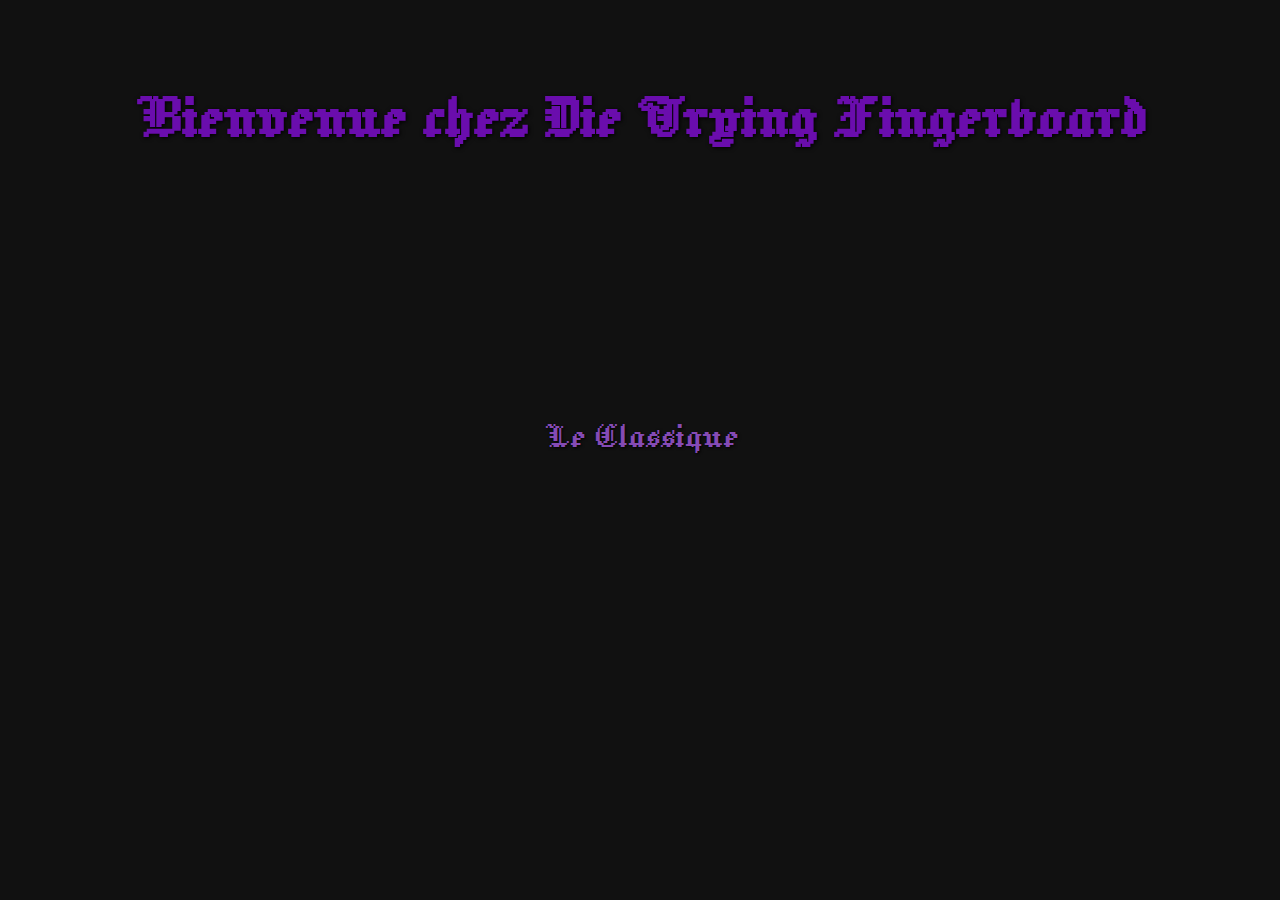
==== index.html @ 0393771d "Initial commit" ====
<!DOCTYPE html>
<html lang="fr">
<head>
  <meta charset="UTF-8">
  <title>Fingerboards Sombres</title>
  <link rel="stylesheet" href="style.css">
  <script type="module" src="https://unpkg.com/@google/model-viewer/dist/model-viewer.min.js"></script>
</head>

<body>
  <img src="assets/demon.gif" alt="Démon" class="floating-gif" id="ghost-gif">
  <div class="flame-container">
    <h1 class="creepy">Bienvenue chez Die Trying Fingerboard</h1>
  </div>
<div class="gallery">
<div class="fingerboard">
  <model-viewer
  src="assets/fingerboard1.glb"
  alt="Fingerboard 3D"
  camera-controls
  disable-zoom
  auto-rotate
  interaction-prompt="none"
  style="width: 300px; height: 200px; background: transparent; margin: 0 auto; display: block;">
</model-viewer>
<a href="fingerboard1.html" class="creepy-caption creepy-link">Le Classique</a>


</div>
<script>
  window.addEventListener('click', () => {
    const audio = document.getElementById('background-audio');
    if (audio && audio.paused) {
      audio.play();
    }
  }, { once: true });
</script>

<script>
  const captions = document.querySelectorAll('.creepy-caption');

  captions.forEach(caption => {
    caption.addEventListener('mouseenter', () => {
      for (let i = 0; i < 100; i++) {
        const drop = document.createElement('div');
        drop.classList.add('goutte-sang');

        // Position de départ aléatoire horizontale
        const startX = Math.random() * window.innerWidth;
        drop.style.left = `${startX}px`;

        // Décalage d'apparition
        const delay = Math.random() * 1.5;
        drop.style.animationDelay = `${delay}s`;

        document.body.appendChild(drop);

        setTimeout(() => drop.remove(), 2500);
      }

      // Texte en crise pendant 1 seconde
      caption.classList.add('text-crise');
      setTimeout(() => caption.classList.remove('text-crise'), 1000);
    });
  });
</script>
<audio id="background-audio" autoplay loop>
  <source src="assets/ambiance-dark.mp3" type="audio/mpeg">
  Ton navigateur ne supporte pas l'audio HTML5.
</audio>
<script>
  const ghost = document.getElementById('ghost-gif');
  let mouseX = window.innerWidth / 2;
  let mouseY = window.innerHeight / 2;

  // Suivre le curseur en temps réel
  document.addEventListener('mousemove', (e) => {
    mouseX = e.clientX;
    mouseY = e.clientY;
  });

  function appearAndWander() {
    const screenWidth = window.innerWidth;
    const screenHeight = window.innerHeight;

    const x = Math.random() * (screenWidth - 150);
    const y = Math.random() * (screenHeight - 150);

    ghost.style.left = `${x}px`;
    ghost.style.top = `${y}px`;
    ghost.style.opacity = 0.7;

    // Disparition aléatoire
    setTimeout(() => {
      ghost.style.opacity = 0;
    }, 2000 + Math.random() * 3000);

    setTimeout(appearAndWander, 1500 + Math.random() * 4000);
  }

  // Attaque du curseur
  setInterval(() => {
    if (Math.random() < 0.3) { // 30% de chance
      ghost.style.left = `${mouseX - 60}px`;
      ghost.style.top = `${mouseY - 60}px`;
      ghost.style.opacity = 1;

      setTimeout(() => {
        ghost.style.opacity = 0;
      }, 1000);
    }
  }, 6000);

  setTimeout(appearAndWander, 2000);
</script>
</body>
</html>
---- style.css ----
@font-face {
  font-family: 'Creepy';
  src: url('assets/creepy-font.woff2') format('woff2');
}

body {
  background-color: #111;
  color: #eee;
  font-family: Arial, sans-serif;
  text-align: center;
  padding: 2em;
}

.creepy {
  font-family: 'Creepy', cursive;
  color: #6a0dad;
  font-size: 4.2em;
  text-shadow: 1px 1px 4px black;
}

.creepy-caption {
  font-family: 'Creepy', cursive;
  color: #854bb5;
  font-size: 2.5em;
  text-shadow: 1px 1px 3px black;
  margin-top: 0.5em;
  display: inline-block;
  position: relative;
  z-index: 1;
  transition: transform 0.4s ease, color 0.3s ease;
}

/* Applique le hover seulement aux liens cliquables */
.creepy-link {
  text-decoration: none;
  color: #854bb5;
  transition: color 0.3s ease, text-shadow 0.3s ease, transform 0.4s ease;
}

.creepy-link:hover {
  transform: rotate(8deg) scale(1.2) skewX(15deg);
  color: #ff0033;
  text-shadow: 0 0 10px red, 0 0 15px crimson;
  cursor: pointer;
}

/* Gouttes de sang */
.goutte-sang {
  position: fixed;
  top: 0;
  width: 6px;
  height: 10px;
  background: #5a0000;
  border-radius: 50%;
  animation: degoulinement 2s linear forwards;
  pointer-events: none;
  z-index: 9999;
}

@keyframes degoulinement {
  0% {
    transform: translateY(0) scale(1);
    opacity: 1;
  }
  100% {
    transform: translateY(100vh) scale(0.5);
    opacity: 0;
  }
}

/* Texte qui pète un plomb */
.text-crise {
  transform: rotate(15deg) scale(1.4) skewX(-20deg) skewY(10deg);
  color: #c00000;
  text-shadow: 0 0 8px crimson, 0 0 16px red;
  transition: transform 0.3s ease, color 0.3s ease;
}

/* Galerie de fingerboards */
.gallery {
  display: flex;
  justify-content: center;
  gap: 20px;
  margin-top: 2em;
}

.fingerboard {
  display: flex;
  flex-direction: column;
  align-items: center;
}

/* Si tu utilises encore des images preview */
.gallery img {
  width: 200px;
  border: 2px solid #444;
  box-shadow: 0 0 10px rgba(255,0,0,0.2);
  transition: transform 0.3s;
}

.gallery img:hover {
  transform: scale(1.05);
}

/* Pages individuelles */
.model-section {
  display: flex;
  flex-direction: column;
  align-items: center;
  margin-top: 2em;
}

/* Description cachée/dépliable */
.hidden-description {
  max-height: 0;
  overflow: hidden;
  opacity: 0;
  transition: max-height 0.6s ease, opacity 0.6s ease;
}
.creepy-cercueil {
  color: #b0002a;
  text-shadow: 0 0 4px #500010;
}
.hidden-description.open {
  max-height: 200px;
  opacity: 1;
}
.floating-gif {
  position: fixed;
  top: 20%;
  left: 10%;
  width: 300px;
  z-index: 0;
  opacity: 0;
  pointer-events: none;
  transition: top 0.5s ease, left 0.5s ease, opacity 0.5s ease;
}
.creepy-flames {
  position: relative;
  display: inline-block;
  color: #6a0dad;
  font-family: 'Creepy', cursive;
  font-size: 4.2em;
  text-shadow: 1px 1px 4px black;
}

.creepy-flames::after {
  content: '';
  position: absolute;
  bottom: -10px;
  left: 0;
  width: 100%;
  height: 30px;
  background: url('assets/flames-pixel.gif') repeat-x;
  background-size: contain;
  animation: flame-flicker 0.8s infinite steps(2);
  pointer-events: none;
  z-index: -1;
  opacity: 0.8;
}

@keyframes flame-flicker {
  0% { transform: translateY(0px); }
  50% { transform: translateY(-2px); }
  100% { transform: translateY(0px); }
}


.creepy {
  position: relative;
  z-index: 1;
}
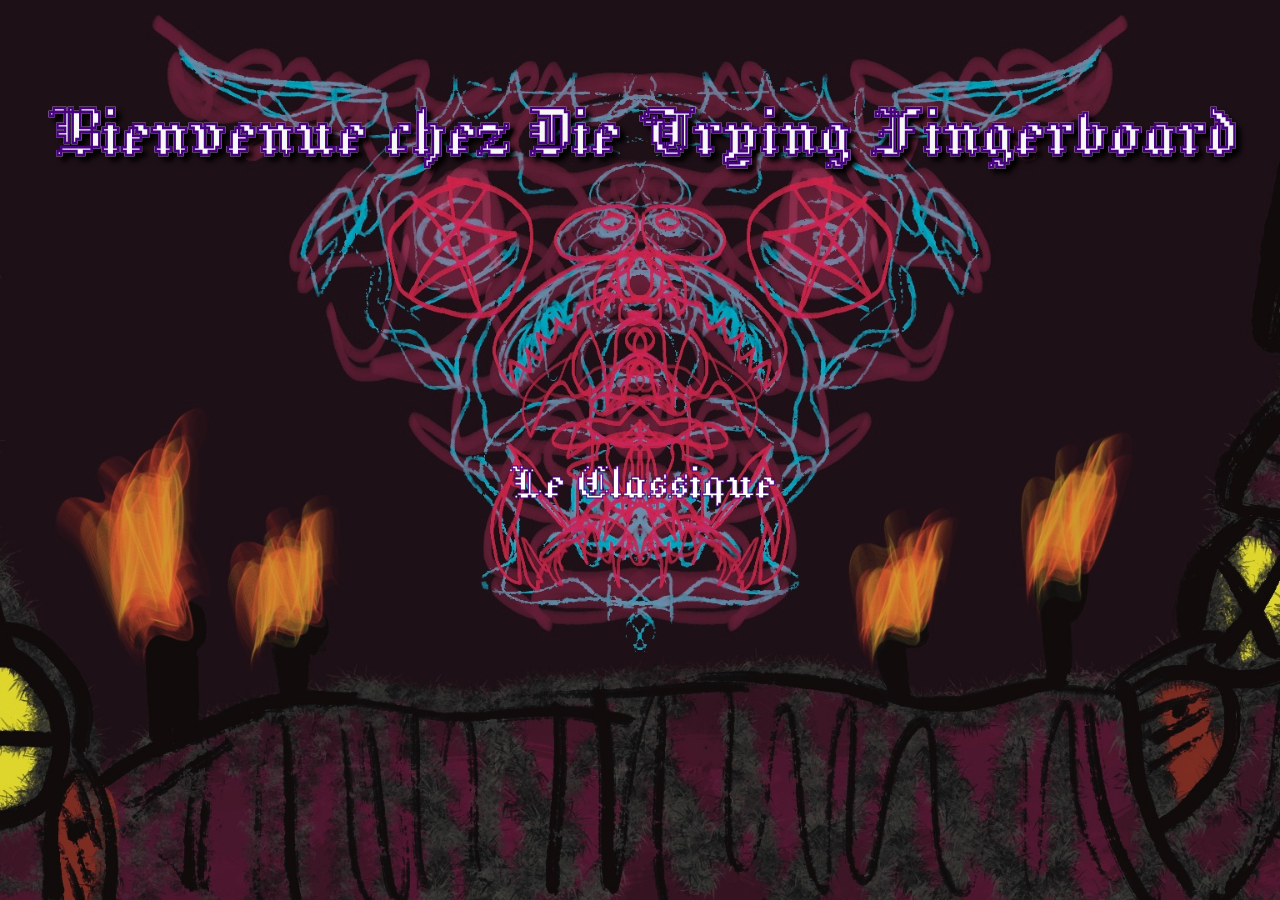
==== commit f0d7de4e: "Mise à jour démoniaque du style" ====
--- a/index.html
+++ b/index.html
@@ -21,9 +21,12 @@
   disable-zoom
   auto-rotate
   interaction-prompt="none"
+  class="skate-aura"
+  background: transparent;
   style="width: 300px; height: 200px; background: transparent; margin: 0 auto; display: block;">
 </model-viewer>
 <a href="fingerboard1.html" class="creepy-caption creepy-link">Le Classique</a>
+
 
 
 </div>
--- a/style.css
+++ b/style.css
@@ -13,30 +13,32 @@
 
 .creepy {
   font-family: 'Creepy', cursive;
-  color: #6a0dad;
-  font-size: 4.2em;
-  text-shadow: 1px 1px 4px black;
-}
-
+  -webkit-text-stroke: 0.01px #470280;
+  color: #f7f7f7;
+  font-size: 5em;
+  text-shadow: 5px 5px 5px rgb(0, 0, 0);
+  position: relative;
+  z-index: 1;
+}
 .creepy-caption {
   font-family: 'Creepy', cursive;
-  color: #854bb5;
-  font-size: 2.5em;
-  text-shadow: 1px 1px 3px black;
+  font-size: 3.5em;
+  color: #ffffff;
+  -webkit-text-stroke: 1px #470280;
+  text-shadow: none;
   margin-top: 0.5em;
   display: inline-block;
   position: relative;
   z-index: 1;
   transition: transform 0.4s ease, color 0.3s ease;
-}
-
-/* Applique le hover seulement aux liens cliquables */
+  
+}
+
 .creepy-link {
   text-decoration: none;
-  color: #854bb5;
+  font-size: 3.5em;
   transition: color 0.3s ease, text-shadow 0.3s ease, transform 0.4s ease;
 }
-
 .creepy-link:hover {
   transform: rotate(8deg) scale(1.2) skewX(15deg);
   color: #ff0033;
@@ -118,8 +120,9 @@
   transition: max-height 0.6s ease, opacity 0.6s ease;
 }
 .creepy-cercueil {
+  -webkit-text-stroke: 0 !important;
   color: #b0002a;
-  text-shadow: 0 0 4px #500010;
+  text-shadow: 2px 2px 4px rgb(0, 0, 0);
 }
 .hidden-description.open {
   max-height: 200px;
@@ -170,4 +173,32 @@
   position: relative;
   z-index: 1;
 }
-
+body {
+  background-image: url('assets/fond-site.jpg'); /* ou .jpg/.png selon ton image */
+  background-size: cover;
+  background-position: center;
+  background-repeat: no-repeat;
+  background-attachment: fixed;
+}
+.skate-aura {
+  position: relative;
+  z-index: 2;
+  filter: drop-shadow(0 0 10px #00ffcc)
+          drop-shadow(0 0 20px #00ffcc)
+          drop-shadow(0 0 40px #00ffcc)
+          drop-shadow(0 0 80px #00ffcc);
+  animation: aura-pulse 4s ease-in-out infinite;
+}
+
+@keyframes aura-pulse {
+  0%, 100% {
+    filter: drop-shadow(0 0 10px #00ffcc)
+            drop-shadow(0 0 20px #00ffcc)
+            drop-shadow(0 0 40px #00ffcc);
+  }
+  50% {
+    filter: drop-shadow(0 0 15px #00ffcc)
+            drop-shadow(0 0 30px #33ff99)
+            drop-shadow(0 0 60px #33ff99);
+  }
+}
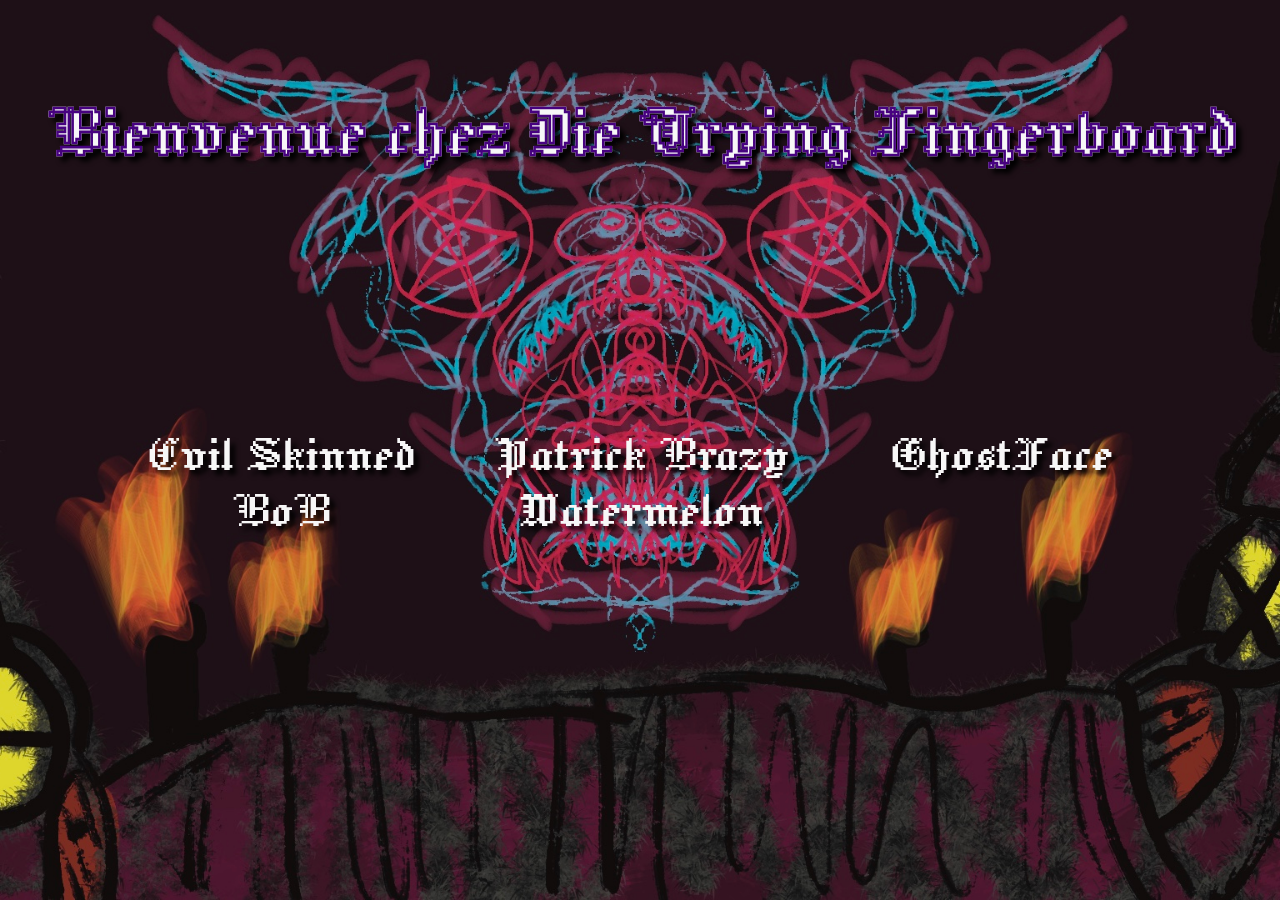
==== commit 544cc186: "Maj 3 fb" ====
--- a/index.html
+++ b/index.html
@@ -2,7 +2,7 @@
 <html lang="fr">
 <head>
   <meta charset="UTF-8">
-  <title>Fingerboards Sombres</title>
+  <title>DieTryingFingerboard</title>
   <link rel="stylesheet" href="style.css">
   <script type="module" src="https://unpkg.com/@google/model-viewer/dist/model-viewer.min.js"></script>
 </head>
@@ -12,24 +12,52 @@
   <div class="flame-container">
     <h1 class="creepy">Bienvenue chez Die Trying Fingerboard</h1>
   </div>
-<div class="gallery">
-<div class="fingerboard">
-  <model-viewer
-  src="assets/fingerboard1.glb"
-  alt="Fingerboard 3D"
-  camera-controls
-  disable-zoom
-  auto-rotate
-  interaction-prompt="none"
-  class="skate-aura"
-  background: transparent;
-  style="width: 300px; height: 200px; background: transparent; margin: 0 auto; display: block;">
-</model-viewer>
-<a href="fingerboard1.html" class="creepy-caption creepy-link">Le Classique</a>
-
-
-
-</div>
+  <div class="gallery">
+    <!-- Fingerboard 1 -->
+    <div class="fingerboard">
+      <model-viewer
+        src="assets/fingerboard1.glb"
+        alt="Fingerboard 1"
+        camera-controls
+        disable-zoom
+        auto-rotate
+        interaction-prompt="none"
+        class="skate-aura"
+        style="width: 300px; height: 200px; background: transparent; margin: 0 auto; display: block;">
+      </model-viewer>
+      <a href="fingerboard1.html" class="creepy creepy-link">Evil Skinned BoB</a>
+    </div>
+  
+    <!-- Fingerboard 2 -->
+    <div class="fingerboard">
+      <model-viewer
+        src="assets/fingerboard2.glb"
+        alt="Fingerboard 2"
+        camera-controls
+        disable-zoom
+        auto-rotate
+        interaction-prompt="none"
+        class="skate-aura"
+        style="width: 300px; height: 200px; background: transparent; margin: 0 auto; display: block;">
+      </model-viewer>
+      <a href="fingerboard2.html" class="creepy creepy-link">Patrick Brazy Watermelon</a>
+    </div>
+  
+    <!-- Fingerboard 3 -->
+    <div class="fingerboard">
+      <model-viewer
+        src="assets/fingerboard3.glb"
+        alt="Fingerboard 3"
+        camera-controls
+        disable-zoom
+        auto-rotate
+        interaction-prompt="none"
+        class="skate-aura"
+        style="width: 300px; height: 200px; background: transparent; margin: 0 auto; display: block;">
+      </model-viewer>
+      <a href="fingerboard3.html" class="creepy creepy-link">GhostFace</a>
+    </div>
+  </div>
 <script>
   window.addEventListener('click', () => {
     const audio = document.getElementById('background-audio');
--- a/style.css
+++ b/style.css
@@ -41,8 +41,8 @@
 }
 .creepy-link:hover {
   transform: rotate(8deg) scale(1.2) skewX(15deg);
-  color: #ff0033;
-  text-shadow: 0 0 10px red, 0 0 15px crimson;
+  color: #00f5c4;
+  text-shadow: 0 0 10px #00f5c4, 0 0 20px #ff0000;
   cursor: pointer;
 }
 
@@ -81,29 +81,19 @@
 /* Galerie de fingerboards */
 .gallery {
   display: flex;
+  flex-direction: row;
   justify-content: center;
-  gap: 20px;
-  margin-top: 2em;
+  align-items: flex-start;
+  gap: 60px;
+  flex-wrap: wrap;
+  margin-top: 3em;
 }
-
 .fingerboard {
   display: flex;
   flex-direction: column;
   align-items: center;
+  width: 300px;
 }
-
-/* Si tu utilises encore des images preview */
-.gallery img {
-  width: 200px;
-  border: 2px solid #444;
-  box-shadow: 0 0 10px rgba(255,0,0,0.2);
-  transition: transform 0.3s;
-}
-
-.gallery img:hover {
-  transform: scale(1.05);
-}
-
 /* Pages individuelles */
 .model-section {
   display: flex;
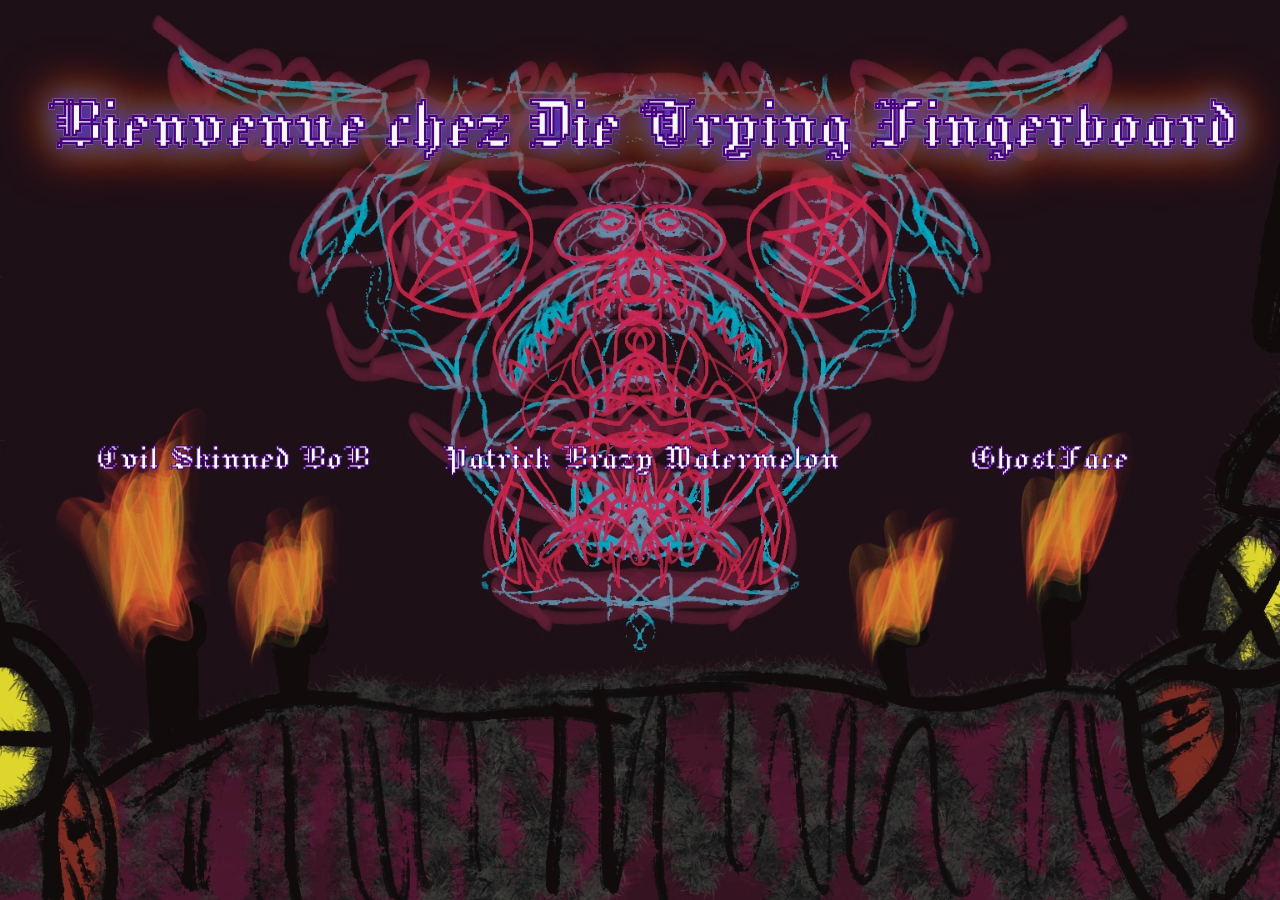
==== commit 9a9ae90f: "version finale" ====
--- a/index.html
+++ b/index.html
@@ -5,6 +5,7 @@
   <title>DieTryingFingerboard</title>
   <link rel="stylesheet" href="style.css">
   <script type="module" src="https://unpkg.com/@google/model-viewer/dist/model-viewer.min.js"></script>
+  
 </head>
 
 <body>
@@ -18,14 +19,15 @@
       <model-viewer
         src="assets/fingerboard1.glb"
         alt="Fingerboard 1"
-        camera-controls
         disable-zoom
         auto-rotate
+        auto-rotate delay="1"
+        rotation-per-second="35deg"
         interaction-prompt="none"
-        class="skate-aura"
+        class="skate-aura1 levitating"
         style="width: 300px; height: 200px; background: transparent; margin: 0 auto; display: block;">
       </model-viewer>
-      <a href="fingerboard1.html" class="creepy creepy-link">Evil Skinned BoB</a>
+      <a href="fingerboard1.html" class="creepy-caption creepy-link">Evil Skinned BoB</a>
     </div>
   
     <!-- Fingerboard 2 -->
@@ -33,14 +35,15 @@
       <model-viewer
         src="assets/fingerboard2.glb"
         alt="Fingerboard 2"
-        camera-controls
         disable-zoom
         auto-rotate
+        auto-rotate delay="1"
+        rotation-per-second="35deg"
         interaction-prompt="none"
-        class="skate-aura"
+        class="skate-aura2 levitating"
         style="width: 300px; height: 200px; background: transparent; margin: 0 auto; display: block;">
       </model-viewer>
-      <a href="fingerboard2.html" class="creepy creepy-link">Patrick Brazy Watermelon</a>
+      <a href="fingerboard2.html" class="creepy-caption creepy-link">Patrick Brazy Watermelon</a>
     </div>
   
     <!-- Fingerboard 3 -->
@@ -48,15 +51,31 @@
       <model-viewer
         src="assets/fingerboard3.glb"
         alt="Fingerboard 3"
-        camera-controls
         disable-zoom
         auto-rotate
+        auto-rotate delay="1"
+        rotation-per-second="35deg"
         interaction-prompt="none"
-        class="skate-aura"
+        class="skate-aura3 levitating"
         style="width: 300px; height: 200px; background: transparent; margin: 0 auto; display: block;">
       </model-viewer>
-      <a href="fingerboard3.html" class="creepy creepy-link">GhostFace</a>
+      <a href="fingerboard3.html" class="creepy-caption creepy-link">GhostFace</a>
     </div>
+  </div>
+  <div id="hidden-message" style="display: none;" class="creepy-caption">
+    Un fingerboard d'un autre univers rôde parmi nous...
+  </div>
+  
+  <!-- Fingerboard fantôme caché -->
+  <div id="ghost-fingerboard" style="display: none; position: absolute; top: 50%; left: 50%; transform: translate(-50%, -50%);">
+    <model-viewer
+      src="assets/ghost-fingerboard.glb"
+      alt="Fingerboard Fantôme"
+      auto-rotate
+      disable-zoom
+      interaction-prompt="none"
+      class="skate-aura">
+    </model-viewer>
   </div>
 <script>
   window.addEventListener('click', () => {
@@ -144,5 +163,29 @@
 
   setTimeout(appearAndWander, 2000);
 </script>
+<script>
+  const captions = document.querySelectorAll('.creepy-caption, .creepy-link');
+
+  captions.forEach(caption => {
+    caption.addEventListener('mouseenter', () => {
+      for (let i = 0; i < 100; i++) {
+        const drop = document.createElement('div');
+        drop.classList.add('goutte-sang');
+
+        const startX = Math.random() * window.innerWidth;
+        drop.style.left = `${startX}px`;
+
+        const delay = Math.random() * 1.5;
+        drop.style.animationDelay = `${delay}s`;
+
+        document.body.appendChild(drop);
+        setTimeout(() => drop.remove(), 2500);
+      }
+
+      caption.classList.add('text-crise');
+      setTimeout(() => caption.classList.remove('text-crise'), 1000);
+    });
+  });
+</script>
 </body>
 </html>
--- a/style.css
+++ b/style.css
@@ -5,48 +5,187 @@
 
 body {
   background-color: #111;
+  background-image: url('assets/fond-site.jpg');
+  background-size: cover;
+  background-position: center;
+  background-repeat: no-repeat;
+  background-attachment: fixed;
   color: #eee;
   font-family: Arial, sans-serif;
   text-align: center;
   padding: 2em;
-}
-
+  margin: 0;
+}
+
+/* Titre principal */
 .creepy {
   font-family: 'Creepy', cursive;
   -webkit-text-stroke: 0.01px #470280;
   color: #f7f7f7;
   font-size: 5em;
-  text-shadow: 5px 5px 5px rgb(0, 0, 0);
+  text-shadow:
+    0 0 25px #5900ff,
+    0 0 35px #00ff15,
+    0 0 45px #ff0000,
+    0 0 55px #ff0000;
   position: relative;
   z-index: 1;
 }
-.creepy-caption {
+.creepy-link {
+  text-decoration: none !important;
   font-family: 'Creepy', cursive;
   font-size: 3.5em;
   color: #ffffff;
   -webkit-text-stroke: 1px #470280;
   text-shadow: none;
+  transition: color 0.3s ease, text-shadow 0.3s ease, transform 0.4s ease;
+}
+
+/* Texte sous le fingerboard */
+.creepy-caption {
+  font-family: 'Creepy', cursive;
+  font-size: 2.5em;
+  color: #ffffff;
+  -webkit-text-stroke: 1px #470280;
+  text-shadow: none;
   margin-top: 0.5em;
   display: inline-block;
   position: relative;
   z-index: 1;
   transition: transform 0.4s ease, color 0.3s ease;
-  
-}
-
-.creepy-link {
+}
+
+.back-link {
+  display: inline-block;
+  margin-top: 20px;
+  font-size: 1.5em;
+  color: #fff;
   text-decoration: none;
-  font-size: 3.5em;
-  transition: color 0.3s ease, text-shadow 0.3s ease, transform 0.4s ease;
-}
-.creepy-link:hover {
-  transform: rotate(8deg) scale(1.2) skewX(15deg);
-  color: #00f5c4;
-  text-shadow: 0 0 10px #00f5c4, 0 0 20px #ff0000;
-  cursor: pointer;
-}
-
-/* Gouttes de sang */
+  border: 2px solid #fff;
+  padding: 10px 20px;
+  transition: background-color 0.3s, color 0.3s;
+}
+
+.back-link:hover {
+  background-color: #fff;
+  color: #000;
+}
+/* Container du modèle */
+.model-zone {
+  position: relative;
+  width: 100%;
+  height: 500px;
+  display: flex;
+  justify-content: center;
+  align-items: center;
+  overflow: visible;
+  z-index: 1;
+}
+
+/* Le modèle en 3D */
+model-viewer.full-3d {
+  width: 100%;
+  height: 100%;
+  background: transparent !important;
+  pointer-events: auto;
+  z-index: 2;
+}
+
+model-viewer::part(canvas) {
+  background-color: transparent !important;
+}
+
+/* Texte en-dessous du modèle */
+.text-over {
+  position: relative;
+  z-index: 3;
+  padding-top: 20px;
+}
+
+/* Pour le texte cercueil (sans aura) */
+.creepy-cercueil {
+  -webkit-text-stroke: 0 !important;
+  color: #b0002a;
+  text-shadow: 2px 2px 4px rgb(0, 0, 0);
+}
+
+/* Gif flottant démoniaque */
+.floating-gif {
+  position: fixed;
+  top: 20%;
+  left: 10%;
+  width: 300px;
+  z-index: 0;
+  opacity: 0;
+  pointer-events: none;
+  transition: top 0.5s ease, left 0.5s ease, opacity 0.5s ease;
+}
+.gallery {
+  display: flex;
+  justify-content: center;
+  flex-wrap: wrap;
+  gap: 60px;
+  margin-top: 3em;
+}
+
+.fingerboard {
+  display: flex;
+  flex-direction: column;
+  align-items: center;
+}
+
+/* Aura vert fluo / bleu nucléaire */
+@keyframes aura-pulse {
+  0%, 100% {
+    filter: drop-shadow(0 0 10px inherit)
+            drop-shadow(0 0 20px inherit)
+            drop-shadow(0 0 40px inherit)
+            drop-shadow(0 0 60px inherit);
+  }
+  50% {
+    filter: drop-shadow(0 0 15px inherit)
+            drop-shadow(0 0 30px inherit)
+            drop-shadow(0 0 50px inherit);
+  }
+}
+
+.skate-aura1 {
+  filter: drop-shadow(0 0 10px #00ffcc)
+          drop-shadow(0 0 20px #00ffcc)
+          drop-shadow(0 0 40px #33ff99)
+          drop-shadow(0 0 60px #33ff99);
+  animation: aura-pulse 3s ease-in-out infinite;
+}
+
+.skate-aura2 {
+  filter: drop-shadow(0 0 10px #fffb00)
+          drop-shadow(0 0 20px #fffb00)
+          drop-shadow(0 0 40px #fffb00)
+          drop-shadow(0 0 60px #fffb00);
+  animation: aura-pulse 3s ease-in-out infinite;
+}
+
+.skate-aura3 {
+  filter: drop-shadow(0 0 10px #ff004c)
+          drop-shadow(0 0 20px #ff004c)
+          drop-shadow(0 0 40px #ff004c)
+          drop-shadow(0 0 60px #ff004c);
+  animation: aura-pulse 3s ease-in-out infinite;
+}
+
+
+@keyframes aura-pulse {
+  0%, 100% {
+    filter: drop-shadow(0 0 10px #00ffcc)
+            drop-shadow(0 0 20px #00ffcc)
+            drop-shadow(0 0 40px #33ff99);
+  }
+  50% {
+    filter: drop-shadow(0 0 15px #33ff99)
+            drop-shadow(0 0 30px #00ffcc)
+            drop-shadow(0 0 60px #00ffcc);
+  }
+}
 .goutte-sang {
   position: fixed;
   top: 0;
@@ -77,118 +216,22 @@
   text-shadow: 0 0 8px crimson, 0 0 16px red;
   transition: transform 0.3s ease, color 0.3s ease;
 }
-
-/* Galerie de fingerboards */
-.gallery {
-  display: flex;
-  flex-direction: row;
-  justify-content: center;
-  align-items: flex-start;
-  gap: 60px;
-  flex-wrap: wrap;
-  margin-top: 3em;
-}
-.fingerboard {
-  display: flex;
-  flex-direction: column;
-  align-items: center;
-  width: 300px;
-}
-/* Pages individuelles */
-.model-section {
-  display: flex;
-  flex-direction: column;
-  align-items: center;
-  margin-top: 2em;
-}
-
-/* Description cachée/dépliable */
-.hidden-description {
-  max-height: 0;
-  overflow: hidden;
-  opacity: 0;
-  transition: max-height 0.6s ease, opacity 0.6s ease;
-}
-.creepy-cercueil {
-  -webkit-text-stroke: 0 !important;
-  color: #b0002a;
-  text-shadow: 2px 2px 4px rgb(0, 0, 0);
-}
-.hidden-description.open {
-  max-height: 200px;
-  opacity: 1;
-}
-.floating-gif {
-  position: fixed;
-  top: 20%;
-  left: 10%;
-  width: 300px;
-  z-index: 0;
-  opacity: 0;
-  pointer-events: none;
-  transition: top 0.5s ease, left 0.5s ease, opacity 0.5s ease;
-}
-.creepy-flames {
-  position: relative;
-  display: inline-block;
-  color: #6a0dad;
-  font-family: 'Creepy', cursive;
-  font-size: 4.2em;
-  text-shadow: 1px 1px 4px black;
-}
-
-.creepy-flames::after {
-  content: '';
-  position: absolute;
-  bottom: -10px;
-  left: 0;
-  width: 100%;
-  height: 30px;
-  background: url('assets/flames-pixel.gif') repeat-x;
-  background-size: contain;
-  animation: flame-flicker 0.8s infinite steps(2);
-  pointer-events: none;
-  z-index: -1;
-  opacity: 0.8;
-}
-
-@keyframes flame-flicker {
-  0% { transform: translateY(0px); }
-  50% { transform: translateY(-2px); }
-  100% { transform: translateY(0px); }
-}
-
-
-.creepy {
-  position: relative;
-  z-index: 1;
-}
-body {
-  background-image: url('assets/fond-site.jpg'); /* ou .jpg/.png selon ton image */
-  background-size: cover;
-  background-position: center;
-  background-repeat: no-repeat;
-  background-attachment: fixed;
-}
-.skate-aura {
-  position: relative;
-  z-index: 2;
-  filter: drop-shadow(0 0 10px #00ffcc)
-          drop-shadow(0 0 20px #00ffcc)
-          drop-shadow(0 0 40px #00ffcc)
-          drop-shadow(0 0 80px #00ffcc);
-  animation: aura-pulse 4s ease-in-out infinite;
-}
-
-@keyframes aura-pulse {
+@keyframes levitate {
   0%, 100% {
-    filter: drop-shadow(0 0 10px #00ffcc)
-            drop-shadow(0 0 20px #00ffcc)
-            drop-shadow(0 0 40px #00ffcc);
+    transform: translateY(0);
   }
   50% {
-    filter: drop-shadow(0 0 15px #00ffcc)
-            drop-shadow(0 0 30px #33ff99)
-            drop-shadow(0 0 60px #33ff99);
-  }
-}
+    transform: translateY(-8px);
+  }
+}
+
+/* Appliquée au fingerboard */
+.levitating {
+  animation: levitate 3s ease-in-out infinite;
+}
+.ghost-highlight {
+  filter: drop-shadow(0 0 10px #ffffff)
+          drop-shadow(0 0 20px #ffffff)
+          drop-shadow(0 0 40px #00ffff)
+          drop-shadow(0 0 60px #00ffff);
+}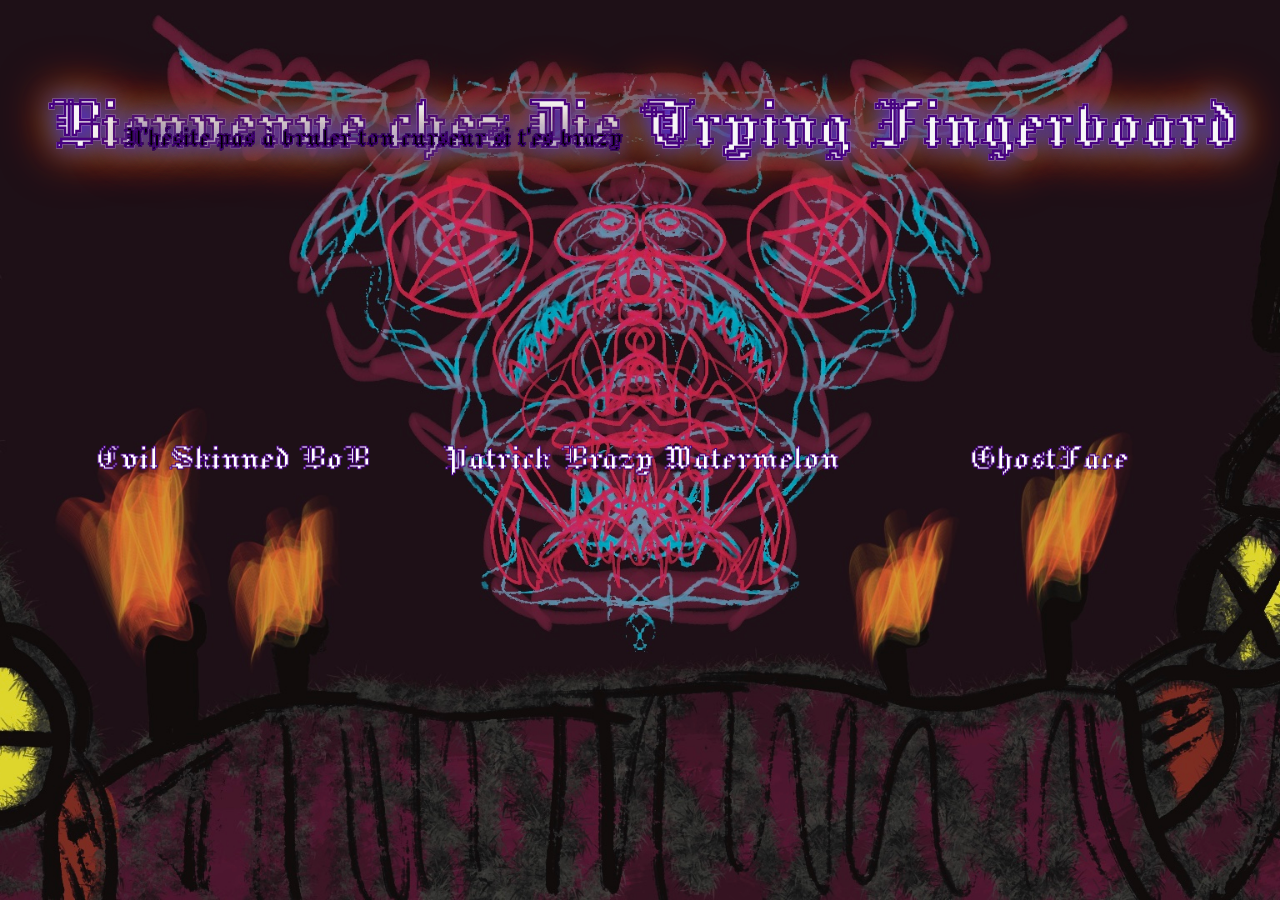
==== commit cce7c884: "enigme ajoutée" ====
--- a/index.html
+++ b/index.html
@@ -5,7 +5,11 @@
   <title>DieTryingFingerboard</title>
   <link rel="stylesheet" href="style.css">
   <script type="module" src="https://unpkg.com/@google/model-viewer/dist/model-viewer.min.js"></script>
-  
+<meta property="og:title" content="Die Trying Fingerboard">
+<meta property="og:description" content="BRAZYYYYY">
+<meta property="og:image" content="https://Hector-Dubois.github.io/dietryingfb/assets/previewsite.png">
+<meta property="og:url" content="https://Hector-Dubois.github.io/dietryingfb/">
+<meta name="twitter:card" content="website">
 </head>
 
 <body>
@@ -187,5 +191,113 @@
     });
   });
 </script>
+<style>
+  #mysteryMessage {
+    position: fixed;
+    z-index: 9999;
+    font-size: 30px;
+    font-weight: bold;
+    color: #000000;
+    pointer-events: none;
+  }
+
+  #hiddenButton {
+    position: fixed;
+    top: 60%;
+    left: 75%;
+    width: 80px;
+    height: 80px;
+    opacity: 0;
+    cursor: pointer;
+    z-index: 9999;
+  }
+  .modal {
+  display: none;
+  position: fixed;
+  z-index: 10000;
+  left: 0;
+  top: 0;
+  width: 100%;
+  height: 100%;
+  background-color: rgba(0, 0, 0, 0.85);
+  justify-content: center;
+  align-items: center;
+}
+
+.modal-content {
+  background-color: #111;
+  color: #fff;
+  padding: 40px;
+  border-radius: 12px;
+  text-align: center;
+  box-shadow: 0 0 20px #ff4081;
+  animation: popIn 0.3s ease-out;
+}
+
+.modal-content h2 {
+  margin-top: 0;
+  color: #ff4081;
+}
+
+.modal-content button {
+  margin-top: 20px;
+  padding: 12px 25px;
+  background: #ff4081;
+  border: none;
+  color: white;
+  cursor: pointer;
+  border-radius: 8px;
+  font-weight: bold;
+}
+
+@keyframes popIn {
+  from { transform: scale(0.8); opacity: 0; }
+  to { transform: scale(1); opacity: 1; }
+}
+</style>
+
+<div id="mysteryMessage" class="creepy">N'hésite pas à bruler ton curseur si t'es brazy</div>
+<div id="hiddenButton"></div>
+
+<script>
+  const message = document.getElementById("mysteryMessage");
+let x = 100, y = 100, dx = 0.6, dy = 0.6;
+
+function moveText() {
+  const rect = message.getBoundingClientRect();
+  if (x + rect.width >= window.innerWidth || x <= 0) dx = -dx;
+  if (y + rect.height >= window.innerHeight || y <= 0) dy = -dy;
+
+  x += dx;
+  y += dy;
+  message.style.left = x + "px";
+  message.style.top = y + "px";
+
+  requestAnimationFrame(moveText);
+}
+moveText();
+
+// ✅ Attendre que le DOM soit prêt pour attacher les écouteurs
+window.addEventListener('DOMContentLoaded', () => {
+  const hiddenButton = document.getElementById("hiddenButton");
+  const modal = document.getElementById("customModal");
+  const closeModal = document.getElementById("closeModal");
+
+  hiddenButton.addEventListener("click", () => {
+    modal.style.display = "flex";
+  });
+
+  closeModal.addEventListener("click", () => {
+    modal.style.display = "none";
+  });
+});
+</script>
+<div id="customModal" class="modal">
+  <div class="modal-content creepy">
+    <h2>Yezzirr</h2>
+    <p>Tu as gagné une réduction de 5 pétards sur ton prochain achat Die Trying</p>
+    <button id="closeModal" class="creepy-caption">Fermer</button>
+  </div>
+</div>
 </body>
 </html>
